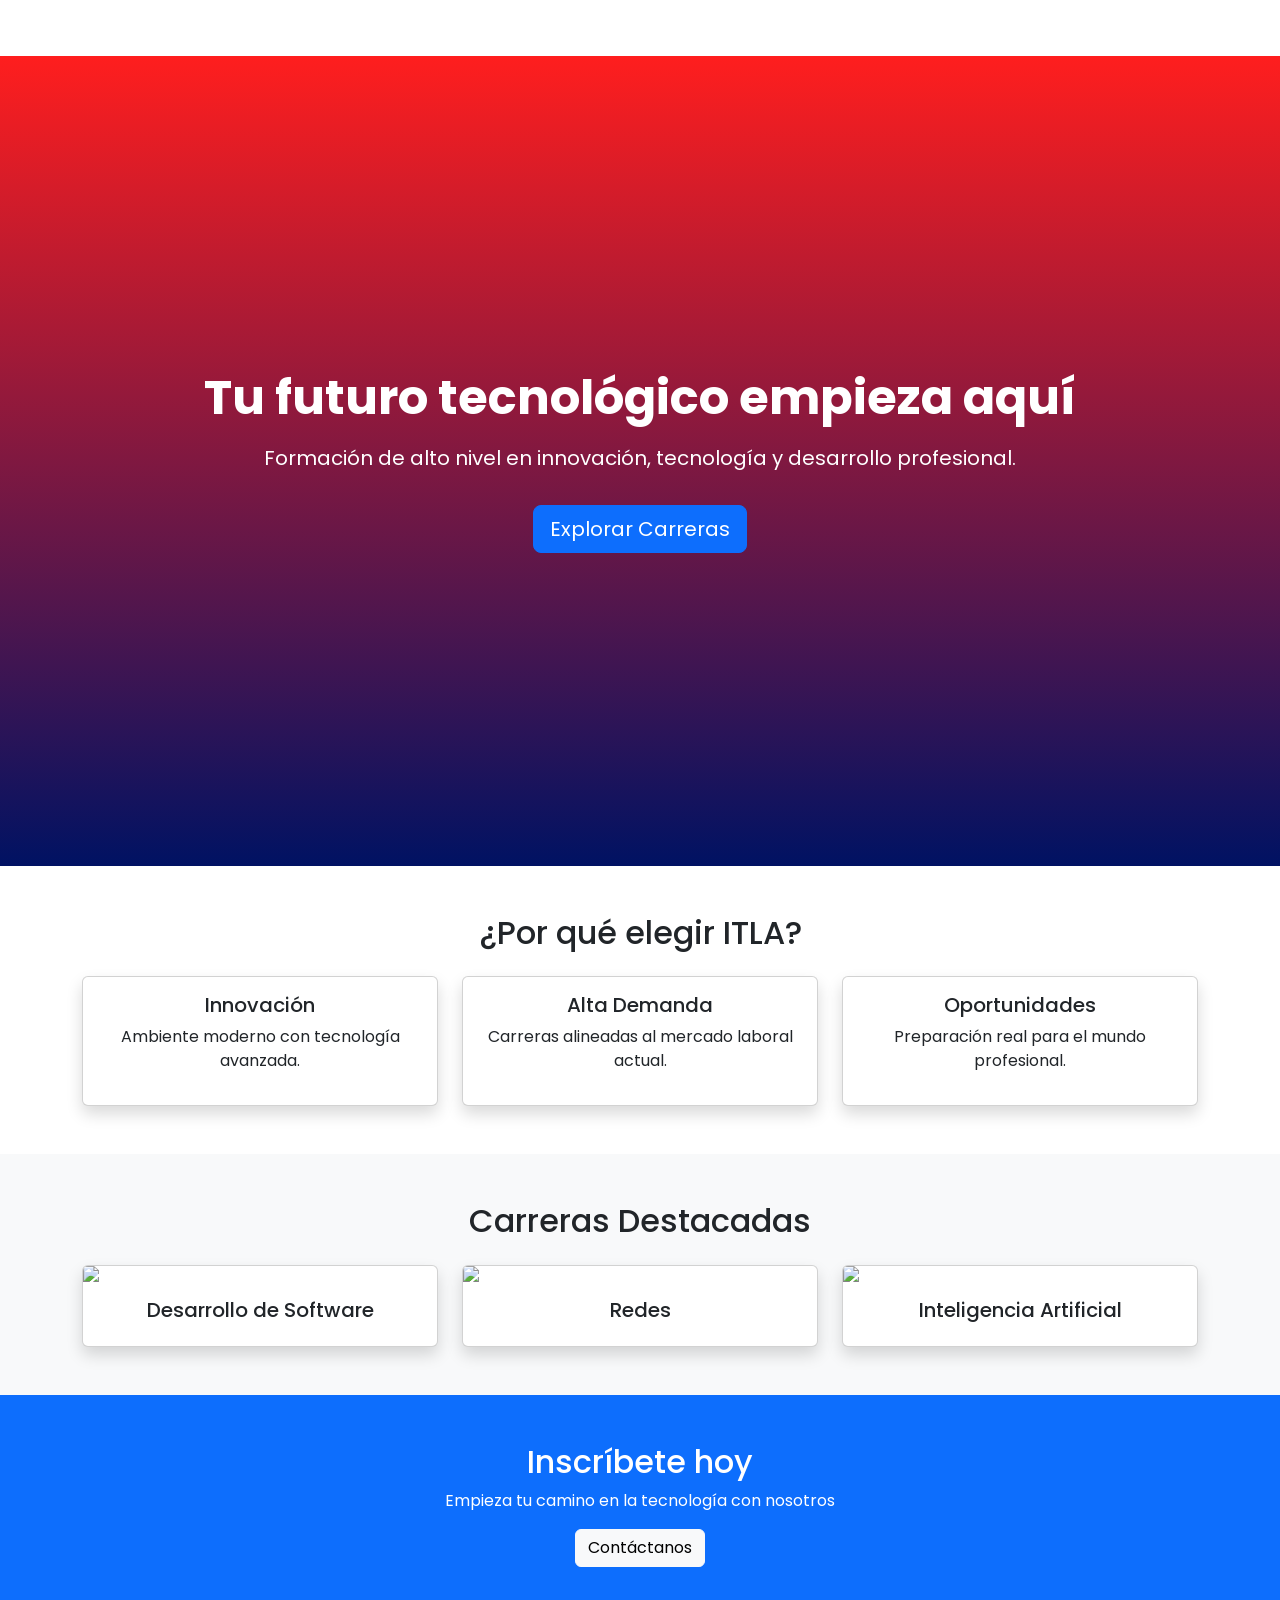
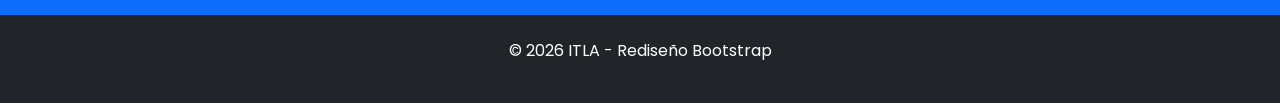
==== index.html @ 6107d525 "index.html pfmn" ====
<!DOCTYPE html>
<html lang="es">
<head>
    <meta charset="UTF-8">
    <meta name="viewport" content="width=device-width, initial-scale=1.0">
    <title>ITLA - Inicio</title>

    <!-- Bootstrap -->
    <link href="https://cdn.jsdelivr.net/npm/bootstrap@5.3.0/dist/css/bootstrap.min.css" rel="stylesheet">

    <!-- Google Font -->
    <link href="https://fonts.googleapis.com/css2?family=Poppins:wght@300;500;700&display=swap" rel="stylesheet">

    <!-- CSS -->
    <link rel="stylesheet" href="css/styles.css">

    <style>
        body {
            font-family: 'Poppins', sans-serif;
        }

        .hero {
            background: linear-gradient(rgba(255, 0, 0, 0.884), rgb(0, 18, 99)),
                        url('img/itla.jpg');
            background-size: cover;
            background-position: center;
            height: 90vh;
            color: white;
            display: flex;
            align-items: center;
            text-align: center;
        }

        .hero h1 {
            font-size: 3rem;
            font-weight: 700;
        }

        .card:hover {
            transform: translateY(-8px);
            transition: 0.3s;
        }
    </style>
</head>

<body>

<!-- NAVBAR -->
<nav class="navbar navbar-expand-lg navbar-dark">
    <div class="container">
        <a class="navbar-brand fw-bold" href="index.html">ITLA</a>

        <button class="navbar-toggler" data-bs-toggle="collapse" data-bs-target="#menu">
            <span class="navbar-toggler-icon"></span>
        </button>

        <div class="collapse navbar-collapse" id="menu">
            <ul class="navbar-nav ms-auto">

    <li class="nav-item"><a class="nav-link" href="index.html">Inicio</a></li>

    <!-- DROPDOWN -->
    <li class="nav-item dropdown">
        <a class="nav-link dropdown-toggle" href="#" role="button" data-bs-toggle="dropdown">
            Sobre ITLA
        </a>
        <ul class="dropdown-menu">
            <li><a class="dropdown-item" href="quienes.html">Quiénes somos</a></li>
            <li><a class="dropdown-item" href="historia.html">Historia</a></li>
            <li><a class="dropdown-item" href="rectoria.html">Rectoría</a></li>
            <li><a class="dropdown-item" href="calidad.html">Calidad en la gestión</a></li>
        </ul>
    </li>

    <li class="nav-item"><a class="nav-link" href="oferta.html">Oferta Académica</a></li>
    <li class="nav-item"><a class="nav-link" href="cafe.html">Café Digital</a></li>
    <li class="nav-item"><a class="nav-link" href="transparencia.html">Transparencia</a></li>
    <li class="nav-item"><a class="nav-link" href="gestion.html">Gestión</a></li>
    <li class="nav-item"><a class="nav-link" href="contacto.html">Contacto</a></li>

</ul>
        </div>
    </div>
</nav>

<!-- HERO -->
<section class="hero">
    <div class="container">
        <h1>Tu futuro tecnológico empieza aquí</h1>
        <p class="mt-3 fs-5">
            Formación de alto nivel en innovación, tecnología y desarrollo profesional.
        </p>
        <a href="oferta.html" class="btn btn-primary btn-lg mt-3">Explorar Carreras</a>
    </div>
</section>

<!-- INFO -->
<section class="container my-5 text-center">
    <h2 class="mb-4">¿Por qué elegir ITLA?</h2>

    <div class="row g-4">

        <div class="col-md-4">
            <div class="card shadow p-3 h-100">
                <h5>Innovación</h5>
                <p>Ambiente moderno con tecnología avanzada.</p>
            </div>
        </div>

        <div class="col-md-4">
            <div class="card shadow p-3 h-100">
                <h5>Alta Demanda</h5>
                <p>Carreras alineadas al mercado laboral actual.</p>
            </div>
        </div>

        <div class="col-md-4">
            <div class="card shadow p-3 h-100">
                <h5>Oportunidades</h5>
                <p>Preparación real para el mundo profesional.</p>
            </div>
        </div>

    </div>
</section>

<!-- CARRERAS -->
<section class="bg-light py-5">
    <div class="container text-center">
        <h2 class="mb-4">Carreras Destacadas</h2>

        <div class="row g-4">

            <div class="col-md-4">
                <div class="card shadow">
                    <img src="img/software.jpg" class="card-img-top">
                    <div class="card-body">
                        <h5>Desarrollo de Software</h5>
                    </div>
                </div>
            </div>

            <div class="col-md-4">
                <div class="card shadow">
                    <img src="img/redes.jpg" class="card-img-top">
                    <div class="card-body">
                        <h5>Redes</h5>
                    </div>
                </div>
            </div>

            <div class="col-md-4">
                <div class="card shadow">
                    <img src="img/ia.jpg" class="card-img-top">
                    <div class="card-body">
                        <h5>Inteligencia Artificial</h5>
                    </div>
                </div>
            </div>

        </div>
    </div>
</section>

<!-- CTA -->
<section class="bg-primary text-white text-center p-5">
    <h2>Inscríbete hoy</h2>
    <p>Empieza tu camino en la tecnología con nosotros</p>
    <a href="contacto.html" class="btn btn-light">Contáctanos</a>
</section>

<!-- FOOTER -->
<footer class="bg-dark text-white text-center p-4">
    <p>© 2026 ITLA - Rediseño Bootstrap</p>
</footer>

<script src="https://cdn.jsdelivr.net/npm/bootstrap@5.3.0/dist/js/bootstrap.bundle.min.js"></script>

</body>
</html>
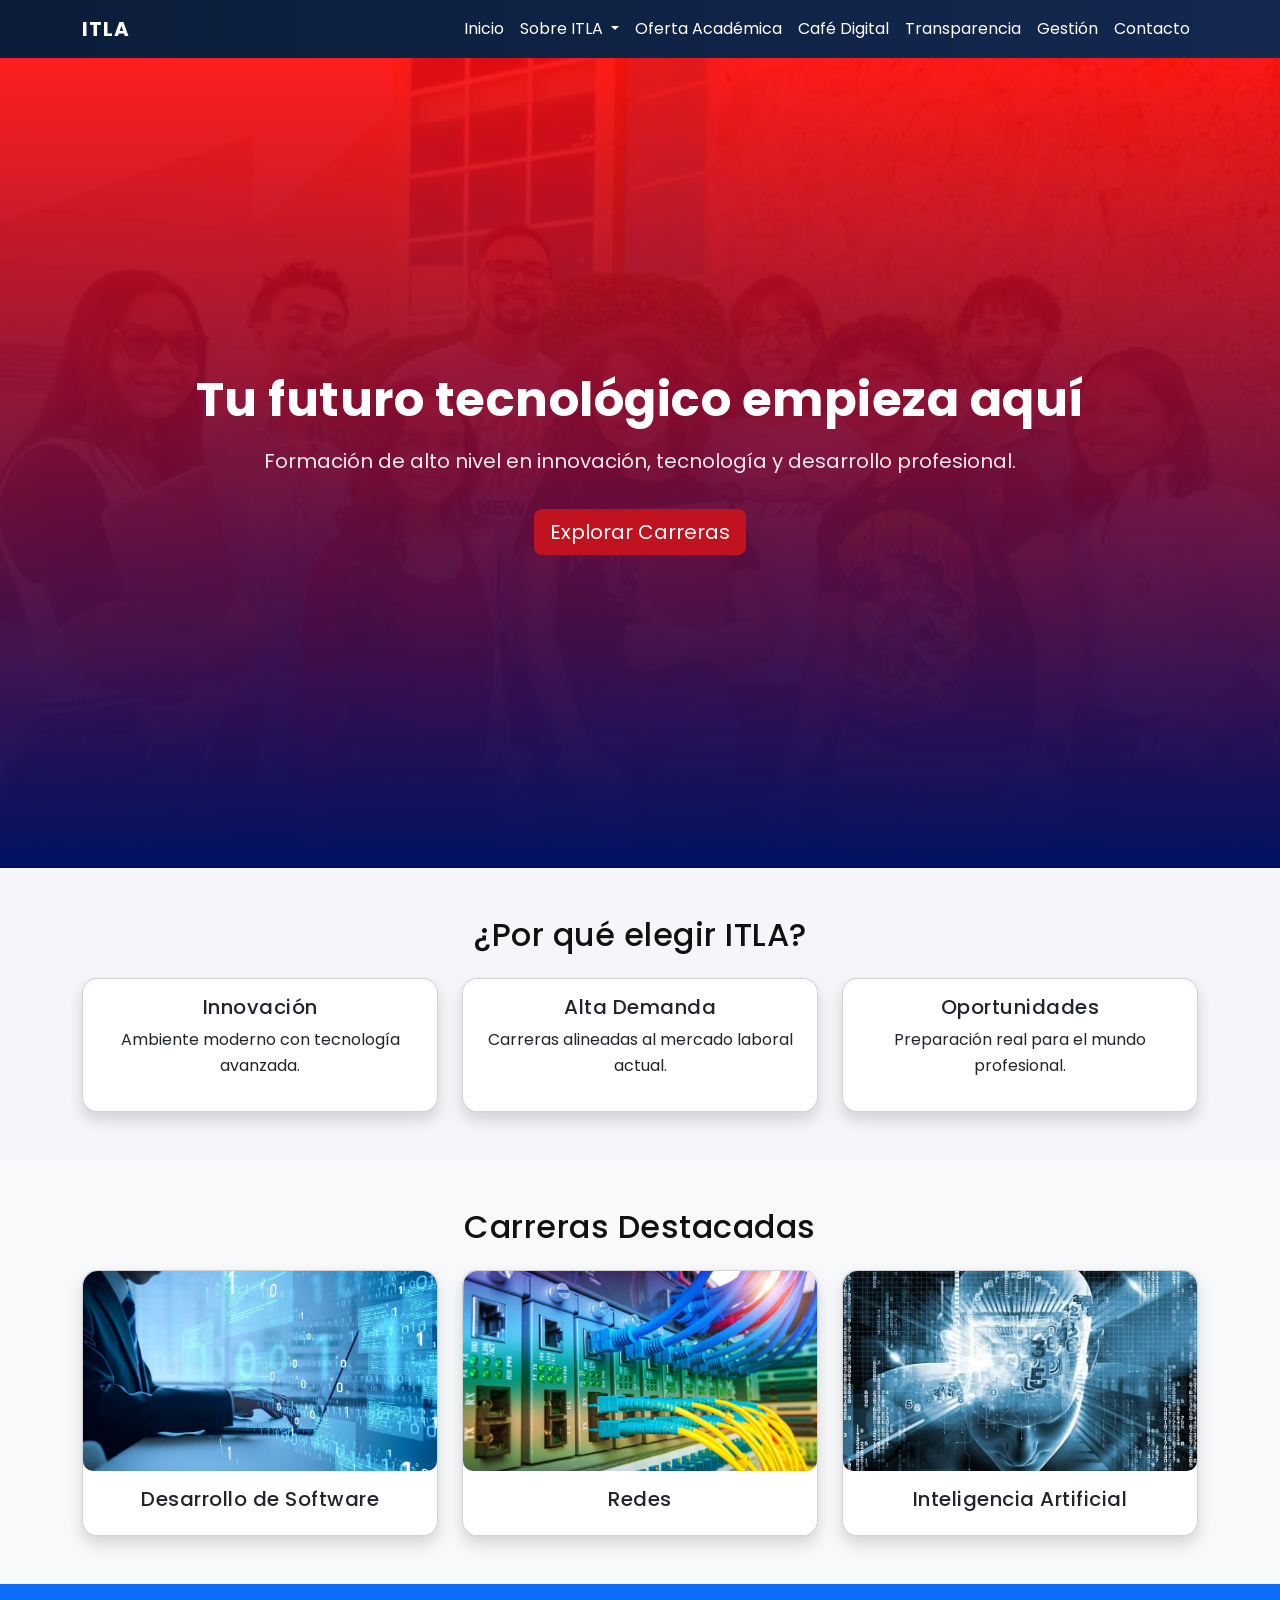
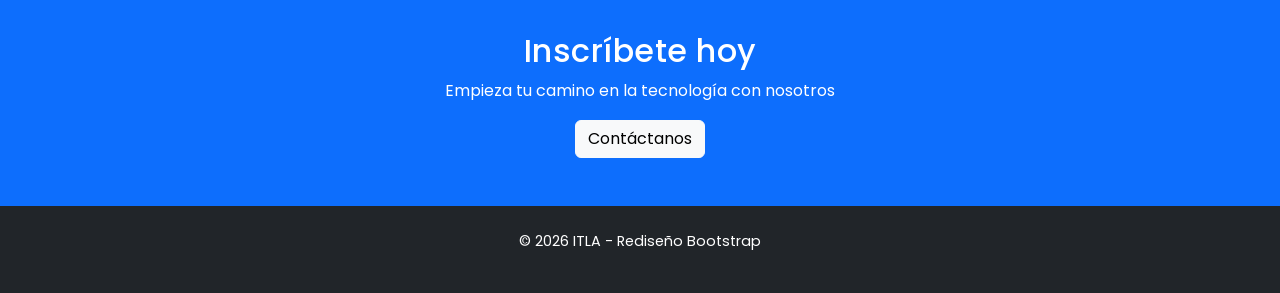
==== commit 8f934eea: "Updated index.html with new content" ====
--- a/index.html
+++ b/index.html
@@ -1,180 +1,180 @@
-<!DOCTYPE html>
-<html lang="es">
-<head>
-    <meta charset="UTF-8">
-    <meta name="viewport" content="width=device-width, initial-scale=1.0">
-    <title>ITLA - Inicio</title>
-
-    <!-- Bootstrap -->
-    <link href="https://cdn.jsdelivr.net/npm/bootstrap@5.3.0/dist/css/bootstrap.min.css" rel="stylesheet">
-
-    <!-- Google Font -->
-    <link href="https://fonts.googleapis.com/css2?family=Poppins:wght@300;500;700&display=swap" rel="stylesheet">
-
-    <!-- CSS -->
-    <link rel="stylesheet" href="css/styles.css">
-
-    <style>
-        body {
-            font-family: 'Poppins', sans-serif;
-        }
-
-        .hero {
-            background: linear-gradient(rgba(255, 0, 0, 0.884), rgb(0, 18, 99)),
-                        url('img/itla.jpg');
-            background-size: cover;
-            background-position: center;
-            height: 90vh;
-            color: white;
-            display: flex;
-            align-items: center;
-            text-align: center;
-        }
-
-        .hero h1 {
-            font-size: 3rem;
-            font-weight: 700;
-        }
-
-        .card:hover {
-            transform: translateY(-8px);
-            transition: 0.3s;
-        }
-    </style>
-</head>
-
-<body>
-
-<!-- NAVBAR -->
-<nav class="navbar navbar-expand-lg navbar-dark">
-    <div class="container">
-        <a class="navbar-brand fw-bold" href="index.html">ITLA</a>
-
-        <button class="navbar-toggler" data-bs-toggle="collapse" data-bs-target="#menu">
-            <span class="navbar-toggler-icon"></span>
-        </button>
-
-        <div class="collapse navbar-collapse" id="menu">
-            <ul class="navbar-nav ms-auto">
-
-    <li class="nav-item"><a class="nav-link" href="index.html">Inicio</a></li>
-
-    <!-- DROPDOWN -->
-    <li class="nav-item dropdown">
-        <a class="nav-link dropdown-toggle" href="#" role="button" data-bs-toggle="dropdown">
-            Sobre ITLA
-        </a>
-        <ul class="dropdown-menu">
-            <li><a class="dropdown-item" href="quienes.html">Quiénes somos</a></li>
-            <li><a class="dropdown-item" href="historia.html">Historia</a></li>
-            <li><a class="dropdown-item" href="rectoria.html">Rectoría</a></li>
-            <li><a class="dropdown-item" href="calidad.html">Calidad en la gestión</a></li>
-        </ul>
-    </li>
-
-    <li class="nav-item"><a class="nav-link" href="oferta.html">Oferta Académica</a></li>
-    <li class="nav-item"><a class="nav-link" href="cafe.html">Café Digital</a></li>
-    <li class="nav-item"><a class="nav-link" href="transparencia.html">Transparencia</a></li>
-    <li class="nav-item"><a class="nav-link" href="gestion.html">Gestión</a></li>
-    <li class="nav-item"><a class="nav-link" href="contacto.html">Contacto</a></li>
-
-</ul>
-        </div>
-    </div>
-</nav>
-
-<!-- HERO -->
-<section class="hero">
-    <div class="container">
-        <h1>Tu futuro tecnológico empieza aquí</h1>
-        <p class="mt-3 fs-5">
-            Formación de alto nivel en innovación, tecnología y desarrollo profesional.
-        </p>
-        <a href="oferta.html" class="btn btn-primary btn-lg mt-3">Explorar Carreras</a>
-    </div>
-</section>
-
-<!-- INFO -->
-<section class="container my-5 text-center">
-    <h2 class="mb-4">¿Por qué elegir ITLA?</h2>
-
-    <div class="row g-4">
-
-        <div class="col-md-4">
-            <div class="card shadow p-3 h-100">
-                <h5>Innovación</h5>
-                <p>Ambiente moderno con tecnología avanzada.</p>
-            </div>
-        </div>
-
-        <div class="col-md-4">
-            <div class="card shadow p-3 h-100">
-                <h5>Alta Demanda</h5>
-                <p>Carreras alineadas al mercado laboral actual.</p>
-            </div>
-        </div>
-
-        <div class="col-md-4">
-            <div class="card shadow p-3 h-100">
-                <h5>Oportunidades</h5>
-                <p>Preparación real para el mundo profesional.</p>
-            </div>
-        </div>
-
-    </div>
-</section>
-
-<!-- CARRERAS -->
-<section class="bg-light py-5">
-    <div class="container text-center">
-        <h2 class="mb-4">Carreras Destacadas</h2>
-
-        <div class="row g-4">
-
-            <div class="col-md-4">
-                <div class="card shadow">
-                    <img src="img/software.jpg" class="card-img-top">
-                    <div class="card-body">
-                        <h5>Desarrollo de Software</h5>
-                    </div>
-                </div>
-            </div>
-
-            <div class="col-md-4">
-                <div class="card shadow">
-                    <img src="img/redes.jpg" class="card-img-top">
-                    <div class="card-body">
-                        <h5>Redes</h5>
-                    </div>
-                </div>
-            </div>
-
-            <div class="col-md-4">
-                <div class="card shadow">
-                    <img src="img/ia.jpg" class="card-img-top">
-                    <div class="card-body">
-                        <h5>Inteligencia Artificial</h5>
-                    </div>
-                </div>
-            </div>
-
-        </div>
-    </div>
-</section>
-
-<!-- CTA -->
-<section class="bg-primary text-white text-center p-5">
-    <h2>Inscríbete hoy</h2>
-    <p>Empieza tu camino en la tecnología con nosotros</p>
-    <a href="contacto.html" class="btn btn-light">Contáctanos</a>
-</section>
-
-<!-- FOOTER -->
-<footer class="bg-dark text-white text-center p-4">
-    <p>© 2026 ITLA - Rediseño Bootstrap</p>
-</footer>
-
-<script src="https://cdn.jsdelivr.net/npm/bootstrap@5.3.0/dist/js/bootstrap.bundle.min.js"></script>
-
-</body>
+<!DOCTYPE html>
+<html lang="es">
+<head>
+    <meta charset="UTF-8">
+    <meta name="viewport" content="width=device-width, initial-scale=1.0">
+    <title>ITLA - Inicio</title>
+
+    <!-- Bootstrap -->
+    <link href="https://cdn.jsdelivr.net/npm/bootstrap@5.3.0/dist/css/bootstrap.min.css" rel="stylesheet">
+
+    <!-- Google Font -->
+    <link href="https://fonts.googleapis.com/css2?family=Poppins:wght@300;500;700&display=swap" rel="stylesheet">
+
+    <!-- CSS -->
+    <link rel="stylesheet" href="styles.css">
+
+    <style>
+        body {
+            font-family: 'Poppins', sans-serif;
+        }
+
+        .hero {
+            background: linear-gradient(rgba(255, 0, 0, 0.884), rgb(0, 18, 99)),
+                        url('img/hero-itla0.jpg');
+            background-size: cover;
+            background-position: center;
+            height: 90vh;
+            color: white;
+            display: flex;
+            align-items: center;
+            text-align: center;
+        }
+
+        .hero h1 {
+            font-size: 3rem;
+            font-weight: 700;
+        }
+
+        .card:hover {
+            transform: translateY(-8px);
+            transition: 0.3s;
+        }
+    </style>
+</head>
+
+<body>
+
+<!-- NAVBAR -->
+<nav class="navbar navbar-expand-lg navbar-dark">
+    <div class="container">
+        <a class="navbar-brand fw-bold" href="index.html">ITLA</a>
+
+        <button class="navbar-toggler" data-bs-toggle="collapse" data-bs-target="#menu">
+            <span class="navbar-toggler-icon"></span>
+        </button>
+
+        <div class="collapse navbar-collapse" id="menu">
+            <ul class="navbar-nav ms-auto">
+
+    <li class="nav-item"><a class="nav-link" href="index.html">Inicio</a></li>
+
+    <!-- DROPDOWN -->
+    <li class="nav-item dropdown">
+        <a class="nav-link dropdown-toggle" href="#" role="button" data-bs-toggle="dropdown">
+            Sobre ITLA
+        </a>
+        <ul class="dropdown-menu">
+            <li><a class="dropdown-item" href="quienes.html">Quiénes somos</a></li>
+            <li><a class="dropdown-item" href="historia.html">Historia</a></li>
+            <li><a class="dropdown-item" href="rectoria.html">Rectoría</a></li>
+            <li><a class="dropdown-item" href="calidad.html">Calidad en la gestión</a></li>
+        </ul>
+    </li>
+
+    <li class="nav-item"><a class="nav-link" href="oferta.html">Oferta Académica</a></li>
+    <li class="nav-item"><a class="nav-link" href="cafe.html">Café Digital</a></li>
+    <li class="nav-item"><a class="nav-link" href="transparencia.html">Transparencia</a></li>
+    <li class="nav-item"><a class="nav-link" href="gestion.html">Gestión</a></li>
+    <li class="nav-item"><a class="nav-link" href="contacto.html">Contacto</a></li>
+
+</ul>
+        </div>
+    </div>
+</nav>
+
+<!-- HERO -->
+<section class="hero">
+    <div class="container">
+        <h1>Tu futuro tecnológico empieza aquí</h1>
+        <p class="mt-3 fs-5">
+            Formación de alto nivel en innovación, tecnología y desarrollo profesional.
+        </p>
+        <a href="oferta.html" class="btn btn-primary btn-lg mt-3">Explorar Carreras</a>
+    </div>
+</section>
+
+<!-- INFO -->
+<section class="container my-5 text-center">
+    <h2 class="mb-4">¿Por qué elegir ITLA?</h2>
+
+    <div class="row g-4">
+
+        <div class="col-md-4">
+            <div class="card shadow p-3 h-100">
+                <h5>Innovación</h5>
+                <p>Ambiente moderno con tecnología avanzada.</p>
+            </div>
+        </div>
+
+        <div class="col-md-4">
+            <div class="card shadow p-3 h-100">
+                <h5>Alta Demanda</h5>
+                <p>Carreras alineadas al mercado laboral actual.</p>
+            </div>
+        </div>
+
+        <div class="col-md-4">
+            <div class="card shadow p-3 h-100">
+                <h5>Oportunidades</h5>
+                <p>Preparación real para el mundo profesional.</p>
+            </div>
+        </div>
+
+    </div>
+</section>
+
+<!-- CARRERAS -->
+<section class="bg-light py-5">
+    <div class="container text-center">
+        <h2 class="mb-4">Carreras Destacadas</h2>
+
+        <div class="row g-4">
+
+            <div class="col-md-4">
+                <div class="card shadow">
+                    <img src="img/software.jpg" class="card-img-top">
+                    <div class="card-body">
+                        <h5>Desarrollo de Software</h5>
+                    </div>
+                </div>
+            </div>
+
+            <div class="col-md-4">
+                <div class="card shadow">
+                    <img src="img/redes.jpg" class="card-img-top">
+                    <div class="card-body">
+                        <h5>Redes</h5>
+                    </div>
+                </div>
+            </div>
+
+            <div class="col-md-4">
+                <div class="card shadow">
+                    <img src="img/ia.jpg" class="card-img-top">
+                    <div class="card-body">
+                        <h5>Inteligencia Artificial</h5>
+                    </div>
+                </div>
+            </div>
+
+        </div>
+    </div>
+</section>
+
+<!-- CTA -->
+<section class="bg-primary text-white text-center p-5">
+    <h2>Inscríbete hoy</h2>
+    <p>Empieza tu camino en la tecnología con nosotros</p>
+    <a href="contacto.html" class="btn btn-light">Contáctanos</a>
+</section>
+
+<!-- FOOTER -->
+<footer class="bg-dark text-white text-center p-4">
+    <p>© 2026 ITLA - Rediseño Bootstrap</p>
+</footer>
+
+<script src="https://cdn.jsdelivr.net/npm/bootstrap@5.3.0/dist/js/bootstrap.bundle.min.js"></script>
+
+</body>
 </html>
--- a/styles.css
+++ b/styles.css
@@ -0,0 +1,176 @@
+/* ============================= */
+/* VARIABLES DE COLOR (ITLA) */
+:root{
+    --rojo: #c1121f;
+    --rojo-hover: #a50f1a;
+
+    --azul-marino: #0b1d3a;
+    --azul-sec: #142850;
+
+    --negro: #111111;
+    --gris: #6c757d;
+    --gris-claro: #f5f6fa;
+
+    --blanco: #ffffff;
+}
+
+/* ============================= */
+/* RESET */
+*{
+    margin: 0;
+    padding: 0;
+    box-sizing: border-box;
+}
+
+/* ============================= */
+/* BASE */
+body{
+    font-family: 'Poppins', sans-serif;
+    background-color: var(--gris-claro);
+    color: var(--negro);
+    line-height: 1.6;
+}
+
+/* ============================= */
+/* NAVBAR */
+.navbar{
+    background: linear-gradient(90deg, var(--azul-marino), var(--azul-sec));
+}
+
+.navbar-brand{
+    font-weight: 700;
+    letter-spacing: 1px;
+}
+
+.nav-link{
+    color: var(--blanco) !important;
+    transition: 0.3s;
+}
+
+.nav-link:hover{
+    color: var(--rojo) !important;
+}
+
+/* ============================= */
+/* HERO */
+.hero{
+    color: var(--blanco);
+}
+
+.hero h1{
+    font-size: 3rem;
+    font-weight: 700;
+}
+
+.hero p{
+    opacity: 0.9;
+}
+
+/* ============================= */
+/* BOTONES */
+.btn-primary{
+    background: var(--rojo);
+    border: none;
+}
+
+.btn-primary:hover{
+    background: var(--rojo-hover);
+}
+
+/* Botón outline */
+.btn-outline-primary{
+    border: 2px solid var(--rojo);
+    color: var(--rojo);
+}
+
+.btn-outline-primary:hover{
+    background: var(--rojo);
+    color: var(--blanco);
+}
+
+/* ============================= */
+/* CARDS */
+.card{
+    border-radius: 15px;
+    transition: all 0.3s ease;
+    background: var(--blanco);
+}
+
+.card:hover{
+    transform: translateY(-8px);
+    box-shadow: 0 15px 35px rgba(0,0,0,0.15);
+}
+
+/* Imágenes en cards */
+.card img{
+    height: 200px;
+    object-fit: cover;
+    border-top-left-radius: 15px;
+    border-top-right-radius: 15px;
+}
+
+/* ============================= */
+/* SECCIONES */
+section{
+    scroll-margin-top: 80px;
+}
+
+/* ============================= */
+/* TITULOS */
+h1, h2, h3, h5{
+    letter-spacing: 0.5px;
+}
+
+/* ============================= */
+/* TEXTO */
+.text-muted{
+    color: var(--gris) !important;
+}
+
+/* ============================= */
+/* FORMULARIOS */
+form input,
+form textarea,
+form select{
+    border-radius: 10px;
+}
+
+form input:focus,
+form textarea:focus,
+form select:focus{
+    border-color: var(--rojo);
+    box-shadow: 0 0 8px rgba(193,18,31,0.4);
+}
+
+/* ============================= */
+/* FOOTER */
+footer{
+    background: var(--azul-marino);
+    color: var(--blanco);
+    font-size: 0.9rem;
+}
+
+/* ============================= */
+/* SOMBRAS SUAVES */
+.shadow-soft{
+    box-shadow: 0 10px 25px rgba(0,0,0,0.1);
+}
+
+/* ============================= */
+/* IMÁGENES */
+img{
+    border-radius: 10px;
+}
+
+/* ============================= */
+/* EFECTO HOVER EXTRA (PRO) */
+.cafe-card,
+.oferta-card{
+    transition: transform 0.3s ease, box-shadow 0.3s ease;
+}
+
+.cafe-card:hover,
+.oferta-card:hover{
+    transform: scale(1.03);
+    box-shadow: 0 15px 30px rgba(0,0,0,0.2);
+}
